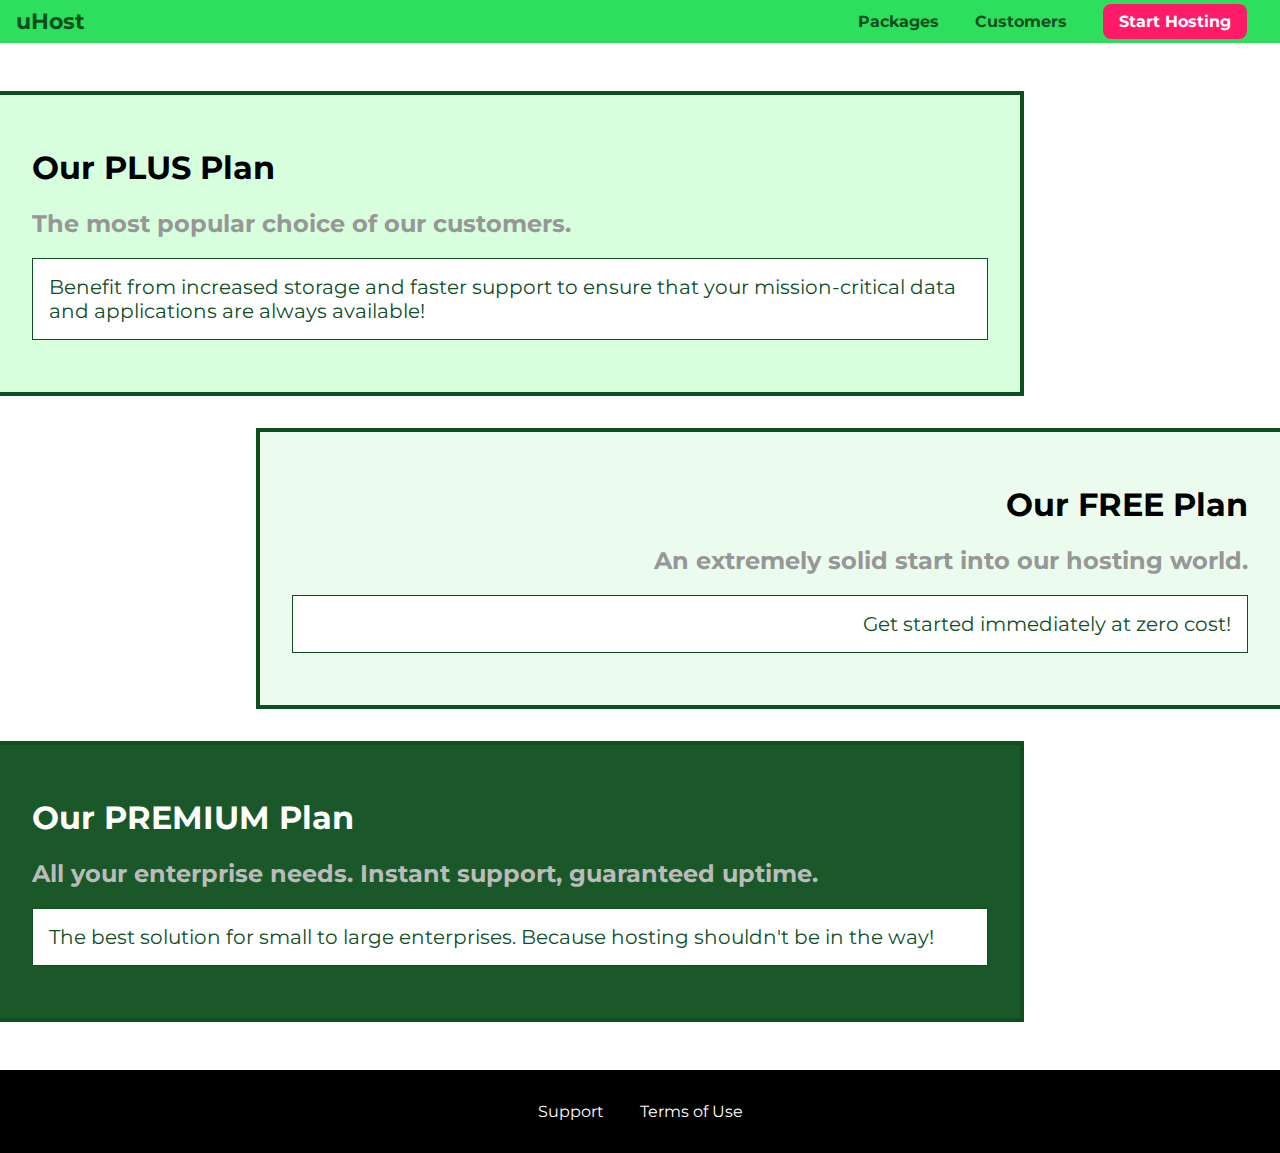
==== packages/index.html @ 02d94819 "Modulo 5 finalizado" ====
<!DOCTYPE html>
<html lang="pt-BR">

<head>
    <meta charset="UTF-8">
    <meta http-equiv="X-UA-Compatible" content="IE=edge">
    <title>uHost</title>
    <link rel="shortcut icon" href="favicon.png">
    <link href="http://fonts.googleapis.com/css?family=Montserrat:400,700" rel="stylesheet">
    <link rel="stylesheet" href="../shared.css">
    <link rel="stylesheet" href="packages.css">
</head>

<body>
    <header class="main-header">
        <div>
            <a href="../index.html" class="main-header_brand">
                uHost
            </a>
        </div>
        <nav class="main-nav">
            <ul class="main-nav_items">
                <li class="main-nav_item">
                    <a href="index.html">Packages</a>
                </li>
                <li class="main-nav_item">
                    <a href="../customers/index.html">Customers</a>
                </li>
                <li class="main-nav_item main-nav_item--cta">
                    <a href="../start-hosting/index.html">Start Hosting</a>
                </li>
            </ul>
        </nav>
    </header>
    
    <main>
        <section class="package" id="plus">
            <a href="#">
                <h1 class="package__title">Our PLUS Plan</h1>
                <h2 class="package__subtitle">The most popular choice of our customers.</h2>
                <p class="package__info">Benefit from increased storage and faster support to ensure that your mission-critical data and applications
                    are always available!</p>
            </a>
        </section>
        <section class="package" id="free">
            <a href="#">
                <h1 class="package__title">Our FREE Plan</h1>
                <h2 class="package__subtitle">An extremely solid start into our hosting world.</h2>
                <p class="package__info">Get started immediately at zero cost!</p>
            </a>
        </section>
        <div class="clearfix"></div>
        <section class="package" id="premium">
            <a href="#">
                <h1 class="package__title">Our PREMIUM Plan</h1>
                <h2 class="package__subtitle">All your enterprise needs. Instant support, guaranteed uptime. </h2>
                <p class="package__info">The best solution for small to large enterprises. Because hosting shouldn't be in the way!</p>
            </a>
        </section>
    </main>
    <footer class="main-footer">
        <nav>
            <ul class="main-footer__links">
                <li class="main-footer__link">
                    <a href="#">Support</a>
                </li>
                <li class="main-footer__link">
                    <a href="#">Terms of Use</a>
                </li>
            </ul>
        </nav>
    </footer>
</body>

</html>
---- shared.css ----
* {
    box-sizing: border-box;
}

body {
    font-family: 'Montserrat',sans-serif;
    margin: 0;
}

.main-header {
    width: 100%;
    background: #2ddf5c;
    padding: 8px 16px;
}

.main-header > div {
    display: inline-block;
    vertical-align: middle;
}

.main-header_brand {
    color: #0e4f1f;
    text-decoration: none;
    font-weight: bold;
    font-size: 22px;
}

.main-nav {
    display: inline-block;
    text-align: right;
    width: calc(100% - 74px);
    vertical-align: middle;
}

.main-nav_items {
    margin: 0;
    padding: 0;
    list-style: none;
} 

.main-nav_item {
    display: inline-block;
    margin: 0 16px;
}

.main-nav_item a {
    text-decoration: none;
    color: #0e4f1f;
    font-weight: bold;
    padding: 3px 0;
}

.main-nav_item a:hover,
.main-nav_item a:active {
    color: white;
    border-bottom: 5px solid white;
}

.main-nav_item--cta a {
    color: white;
    background: #ff1b68;
    padding: 8px 16px;
    border-radius: 8px;
}

.main-nav_item--cta a:hover,
.main-nav_item--cta a:active {
    color: #ff1b68;
    background: white;
    border: none;
}

.main-footer {
    background: black;
    padding: 32px;
    margin-top: 48px;
}

.main-footer__links {
    list-style: none;
    margin: 0;
    padding: 0;
    text-align: center;
}

.main-footer__link {
    display: inline-block;
    margin: 0 16px;
}

.main-footer__link a {
    color: white;
    text-decoration: none;
}

.main-footer a:hover,
.main-footer a:active {
    color: #ccc;
}

.button {
    background: #0e4f1f;
    color: white;
    font: inherit;
    border: 1.5px solid #0e4f1f;
    padding: 8px;
    border-radius: 8px;
    font-weight: bold;
    cursor: pointer;
}

.button:hover,
.button:active {
    background: white;
    color: #0e4f1f;
}

.button:focus {
    outline: none;
}
---- packages/packages.css ----
main {
    padding-top: 32px;
}

.package {
    width: 80%;
    margin: 16px 0;
    border: 4px solid #0e4f1f;
    border-left: none;
}

.package:hover,
.package:active {
    box-shadow: 2px 2px 4px rgba(0,0,0,0.5);
    border-color: #ff5454;
}

.package a {
    text-decoration: none;
    color: inherit;
    display: block;
    padding: 32px;
}

.package__subtitle {
    color: #979797;
}

.package__info {
    padding: 16px;
    border: 1px solid #0e4f1f;
    font-size: 20px;
    color: #0e4f1f;
    background: white;
}

.clearfix {
    clear: both;
}

#plus {
    background: rgba(213, 255, 220, 0.95);
}

#free {
    background: rgba(234, 252, 237, 0.95);
    float: right;
    border-right: none;
    border-left: 4px solid #0e4f1f;
    text-align: right;
}

#free:hover,
#free:active {
    box-shadow: 2px 2px 4px 4px rgba(0,0,0,0.5);
    border-color: #ff5454;
}

#premium {
    background: rgba(14, 79, 31, 0.95);
}

#premium .package__title {
    color: white;
}

#premium .package__subtitle {
    color: #bbb;
}
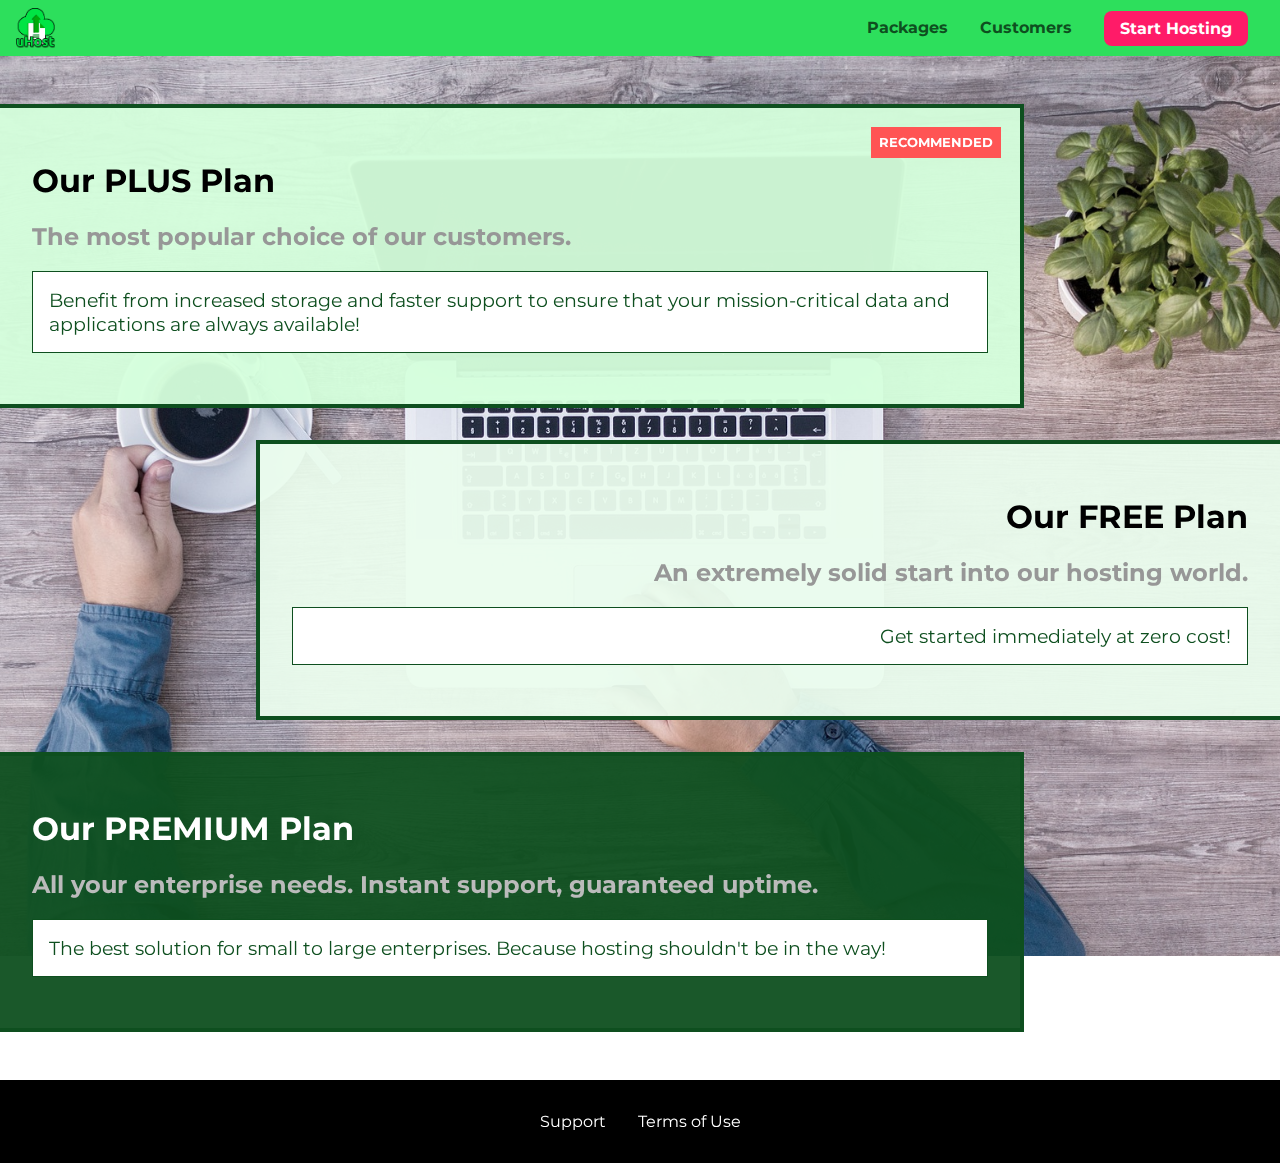
==== commit bc2b7922: "Adding Flexbox" ====
--- a/packages/index.html
+++ b/packages/index.html
@@ -1,42 +1,62 @@
 <!DOCTYPE html>
-<html lang="pt-BR">
+<html lang="en">
 
 <head>
     <meta charset="UTF-8">
-    <meta http-equiv="X-UA-Compatible" content="IE=edge">
+    <meta http-equiv="X-UA-Compatible" content="ie=edge">
+    <meta name="viewport" content="width=device-width, initial-scale=1.0">
     <title>uHost</title>
-    <link rel="shortcut icon" href="favicon.png">
-    <link href="http://fonts.googleapis.com/css?family=Montserrat:400,700" rel="stylesheet">
+    <link rel="shortcut icon" href="../favicon.png">
     <link rel="stylesheet" href="../shared.css">
     <link rel="stylesheet" href="packages.css">
 </head>
 
 <body>
+    <div class="backdrop"></div>
+    <div class="background"></div>
     <header class="main-header">
         <div>
-            <a href="../index.html" class="main-header_brand">
-                uHost
+            <button class="toggle-button">
+                <span class="toggle-button__bar"></span>
+                <span class="toggle-button__bar"></span>
+                <span class="toggle-button__bar"></span>
+            </button>
+            <a href="../index.html" class="main-header__brand">
+                <img src="../images/uhost-icon.png" alt="uHost - Your favorite hosting company">
             </a>
         </div>
         <nav class="main-nav">
-            <ul class="main-nav_items">
-                <li class="main-nav_item">
+            <ul class="main-nav__items">
+                <li class="main-nav__item">
                     <a href="index.html">Packages</a>
                 </li>
-                <li class="main-nav_item">
+                <li class="main-nav__item">
                     <a href="../customers/index.html">Customers</a>
                 </li>
-                <li class="main-nav_item main-nav_item--cta">
+                <li class="main-nav__item main-nav__item--cta">
                     <a href="../start-hosting/index.html">Start Hosting</a>
                 </li>
             </ul>
         </nav>
     </header>
-    
+    <nav class="mobile-nav">
+        <ul class="mobile-nav__items">
+            <li class="mobile-nav__item">
+                <a href="index.html">Packages</a>
+            </li>
+            <li class="mobile-nav__item">
+                <a href="../customers/index.html">Customers</a>
+            </li>
+            <li class="mobile-nav__item mobile-nav__item--cta">
+                <a href="../start-hosting/index.html">Start Hosting</a>
+            </li>
+        </ul>
+    </nav>
     <main>
         <section class="package" id="plus">
             <a href="#">
                 <h1 class="package__title">Our PLUS Plan</h1>
+                <h2 class="package__badge">RECOMMENDED</h2>
                 <h2 class="package__subtitle">The most popular choice of our customers.</h2>
                 <p class="package__info">Benefit from increased storage and faster support to ensure that your mission-critical data and applications
                     are always available!</p>
@@ -70,6 +90,7 @@
             </ul>
         </nav>
     </footer>
+    <script src="../shared.js"></script>
 </body>
 
 </html>--- a/shared.css
+++ b/shared.css
@@ -1,120 +1,235 @@
+@import url('https://fonts.googleapis.com/css?family=Roboto:100,400,900');
+@import url('https://fonts.googleapis.com/css?family=Anton');
+@import url('https://fonts.googleapis.com/css?family=Montserrat:400,700');
+
 * {
-    box-sizing: border-box;
+  box-sizing: border-box;
 }
 
 body {
-    font-family: 'Montserrat',sans-serif;
-    margin: 0;
+  font-family: "Montserrat", sans-serif;
+  margin: 0;
+}
+
+main {
+  min-height: calc(100vh - 3.5rem - 8rem);
+  margin-top: 3.5rem;
+}
+
+.backdrop {
+  position: fixed;
+  display: none;
+  top: 0;
+  left: 0;
+  z-index: 100;
+  width: 100vw;
+  height: 100vh;
+  background: rgba(0, 0, 0, 0.5);
 }
 
 .main-header {
-    width: 100%;
-    background: #2ddf5c;
-    padding: 8px 16px;
-}
-
-.main-header > div {
-    display: inline-block;
-    vertical-align: middle;
-}
-
-.main-header_brand {
-    color: #0e4f1f;
-    text-decoration: none;
-    font-weight: bold;
-    font-size: 22px;
+  width: 100%;
+  position: fixed;
+  top: 0;
+  left: 0;
+  background: #2ddf5c;
+  padding: 0.5rem 1rem;
+  z-index: 1;
+  display: flex;
+  align-items: center;
+  justify-content: space-between;
+}
+
+.toggle-button {
+  width: 3rem;
+  background: transparent;
+  border: none;
+  cursor: pointer;
+  padding-top: 0;
+  padding-bottom: 0;
+  vertical-align: middle;
+}
+
+.toggle-button:focus {
+  outline: none;
+}
+
+.toggle-button__bar {
+  width: 100%;
+  height: 0.2rem;
+  background: black;
+  display: block;
+  margin: 0.6rem 0;
+}
+
+.main-header__brand {
+  color: #0e4f1f;
+  text-decoration: none;
+  font-weight: bold;
+  /* width: 20px; */
+}
+
+.main-header__brand img {
+  height: 2.5rem;
+  vertical-align: middle;
+  /* width: 100%; */
 }
 
 .main-nav {
-    display: inline-block;
-    text-align: right;
-    width: calc(100% - 74px);
-    vertical-align: middle;
-}
-
-.main-nav_items {
-    margin: 0;
-    padding: 0;
-    list-style: none;
-} 
-
-.main-nav_item {
-    display: inline-block;
-    margin: 0 16px;
-}
-
-.main-nav_item a {
-    text-decoration: none;
-    color: #0e4f1f;
-    font-weight: bold;
-    padding: 3px 0;
-}
-
-.main-nav_item a:hover,
-.main-nav_item a:active {
-    color: white;
-    border-bottom: 5px solid white;
-}
-
-.main-nav_item--cta a {
-    color: white;
-    background: #ff1b68;
-    padding: 8px 16px;
-    border-radius: 8px;
-}
-
-.main-nav_item--cta a:hover,
-.main-nav_item--cta a:active {
-    color: #ff1b68;
-    background: white;
-    border: none;
+  display: none;
+}
+
+.main-nav__items {
+  margin: 0;
+  padding: 0;
+  list-style: none;
+  display: flex;
+}
+
+.main-nav__item {
+  margin: 0 1rem;
+}
+
+.main-nav__item a,
+.mobile-nav__item a {
+  text-decoration: none;
+  color: #0e4f1f;
+  font-weight: bold;
+  padding: 0.2rem 0;
+}
+
+.main-nav__item a:hover,
+.main-nav__item a:active {
+  color: white;
+  border-bottom: 5px solid white;
+}
+
+.main-nav__item--cta a,
+.mobile-nav__item--cta a {
+  color: white;
+  background: #ff1b68;
+  padding: 0.5rem 1rem;
+  border-radius: 8px;
+}
+
+.main-nav__item--cta a:hover,
+.main-nav__item--cta a:active,
+.mobile-nav__item--cta a:hover,
+.mobile-nav__item--cta a:active {
+  color: #ff1b68;
+  background: white;
+  border: none;
+}
+
+@media (min-width: 40rem) {
+  .toggle-button {
+    display: none;
+  }
+
+  .main-nav {
+    display: flex;
+  }
 }
 
 .main-footer {
-    background: black;
-    padding: 32px;
-    margin-top: 48px;
+  background: black;
+  padding: 2rem;
+  margin-top: 3rem;
 }
 
 .main-footer__links {
-    list-style: none;
-    margin: 0;
-    padding: 0;
-    text-align: center;
+  list-style: none;
+  margin: 0;
+  padding: 0;
+  display: flex;
+  flex-direction: column;
+  align-items: center;
 }
 
 .main-footer__link {
-    display: inline-block;
-    margin: 0 16px;
+  margin: 0.5rem 0;
 }
 
 .main-footer__link a {
-    color: white;
-    text-decoration: none;
-}
-
-.main-footer a:hover,
-.main-footer a:active {
-    color: #ccc;
+  color: white;
+  text-decoration: none;
+}
+
+.main-footer__link a:hover,
+.main-footer__link a:active {
+  color: #ccc;
+}
+
+.mobile-nav {
+  display: none;
+  position: fixed;
+  z-index: 101;
+  top: 0;
+  left: 0;
+  background: white;
+  width: 80%;
+  height: 100vh;
+}
+
+.mobile-nav__items {
+  width: 90%;
+  height: 100%;
+  list-style: none;
+  margin: 0 auto;
+  padding: 0;
+  display: flex;
+  flex-direction: column;
+  justify-content: center;
+  align-items: center;
+}
+
+.mobile-nav__item {
+  margin: 1rem 0;
+}
+
+.mobile-nav__item a {
+  font-size: 1.5rem;
 }
 
 .button {
-    background: #0e4f1f;
-    color: white;
-    font: inherit;
-    border: 1.5px solid #0e4f1f;
-    padding: 8px;
-    border-radius: 8px;
-    font-weight: bold;
-    cursor: pointer;
+  background: #0e4f1f;
+  color: white;
+  font: inherit;
+  border: 1.5px solid #0e4f1f;
+  padding: 0.5rem;
+  border-radius: 8px;
+  font-weight: bold;
+  cursor: pointer;
 }
 
 .button:hover,
 .button:active {
-    background: white;
-    color: #0e4f1f;
+  background: white;
+  color: #0e4f1f;
 }
 
 .button:focus {
-    outline: none;
-}+  outline: none;
+}
+
+.button[disabled] {
+  cursor: not-allowed;
+  border: #a1a1a1;
+  background: #ccc;
+  color: #a1a1a1;
+} 
+
+.open {
+    display: block !important;
+}
+
+@media (min-width: 40rem) {
+  .main-footer__link {
+    margin: 0 1rem;
+  }
+
+  .main-footer__links {
+    flex-direction: row;
+    justify-content: center;
+  }
+}
--- a/packages/packages.css
+++ b/packages/packages.css
@@ -1,25 +1,58 @@
+@font-face {
+    font-family: "AnonymousPro";
+    src: url("anonymousPro-Regular.ttf") format("truetype");
+}
+
+@font-face {
+    font-family: "AnonymousPro";
+    src: url("anonymousPro-Bold.ttf");
+    font-weight: 700;
+}
+
 main {
-    padding-top: 32px;
+    padding-top: 2rem;
+}
+
+.background {
+    background: url("../images/plans-background.jpg") center/cover;
+    filter: grayscale(40%);
+    width: 100vw;
+    height: 100vh;
+    position: fixed;
+    z-index: -1;
 }
 
 .package {
     width: 80%;
-    margin: 16px 0;
+    margin: 1rem 0;
     border: 4px solid #0e4f1f;
     border-left: none;
+    position: relative;
 }
 
 .package:hover,
 .package:active {
     box-shadow: 2px 2px 4px rgba(0,0,0,0.5);
     border-color: #ff5454;
+    /* border-color: #ff5454 !important; */
 }
 
 .package a {
     text-decoration: none;
     color: inherit;
     display: block;
-    padding: 32px;
+    padding: 2rem;
+}
+
+.package__badge {
+    position: absolute;
+    top: 0;
+    right: 0;
+    margin: 1.2rem;
+    font-size: 0.8rem;
+    color: white;
+    background: #ff5454;
+    padding: 0.5rem;
 }
 
 .package__subtitle {
@@ -27,11 +60,12 @@
 }
 
 .package__info {
-    padding: 16px;
+    padding: 1rem;
     border: 1px solid #0e4f1f;
-    font-size: 20px;
     color: #0e4f1f;
     background: white;
+    font-size: 1.2rem;
+    /* font-style font-variant font-weight font-size/line-height font-family*/
 }
 
 .clearfix {
@@ -52,8 +86,7 @@
 
 #free:hover,
 #free:active {
-    box-shadow: 2px 2px 4px 4px rgba(0,0,0,0.5);
-    border-color: #ff5454;
+    border-left-color: #ff5454;
 }
 
 #premium {
@@ -66,4 +99,27 @@
 
 #premium .package__subtitle {
     color: #bbb;
+}
+
+@media (min-width: 40rem) {
+    main {
+      max-width: 1500px;
+      margin-left: auto;
+      margin-right: auto;
+    }
+}
+
+@media (min-width: 1500px) {
+    .package {
+      border-left: 4px solid #0e4f1f;
+    }
+
+    #free {
+      border-right: 4px solid #0e4f1f;
+    }
+
+    #free:hover,
+    #free:active {
+      border-right-color: #ff5454;
+    }
 }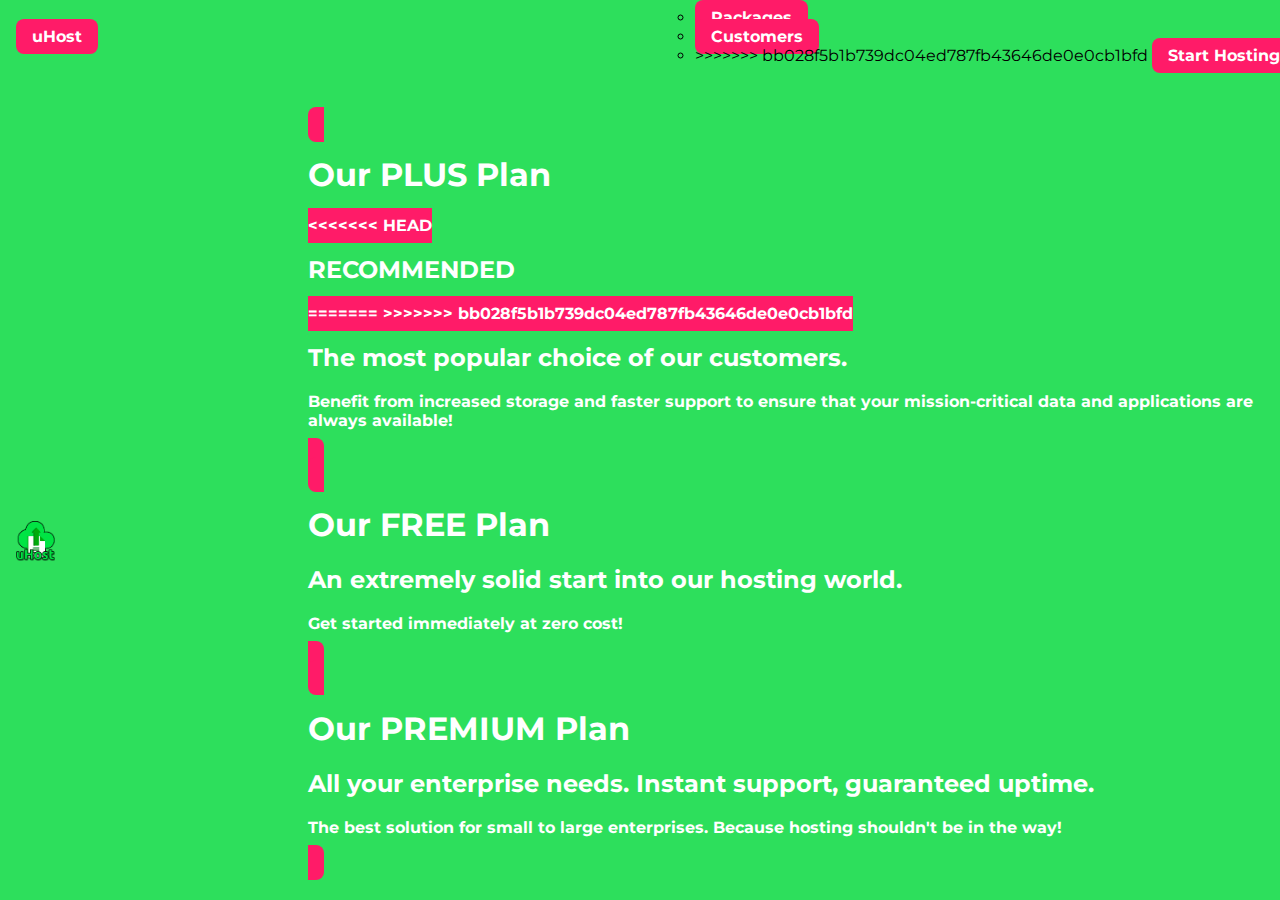
==== commit ac66bd46: "XZCMerge branch 'master' of https://github.com/luisnascimentoss/Curso-CSS-Udemy" ====
--- a/packages/index.html
+++ b/packages/index.html
@@ -1,4 +1,5 @@
 <!DOCTYPE html>
+<<<<<<< HEAD
 <html lang="en">
 
 <head>
@@ -7,11 +8,22 @@
     <meta name="viewport" content="width=device-width, initial-scale=1.0">
     <title>uHost</title>
     <link rel="shortcut icon" href="../favicon.png">
+=======
+<html lang="pt-BR">
+
+<head>
+    <meta charset="UTF-8">
+    <meta http-equiv="X-UA-Compatible" content="IE=edge">
+    <title>uHost</title>
+    <link rel="shortcut icon" href="favicon.png">
+    <link href="http://fonts.googleapis.com/css?family=Montserrat:400,700" rel="stylesheet">
+>>>>>>> bb028f5b1b739dc04ed787fb43646de0e0cb1bfd
     <link rel="stylesheet" href="../shared.css">
     <link rel="stylesheet" href="packages.css">
 </head>
 
 <body>
+<<<<<<< HEAD
     <div class="backdrop"></div>
     <div class="background"></div>
     <header class="main-header">
@@ -34,11 +46,29 @@
                     <a href="../customers/index.html">Customers</a>
                 </li>
                 <li class="main-nav__item main-nav__item--cta">
+=======
+    <header class="main-header">
+        <div>
+            <a href="../index.html" class="main-header_brand">
+                uHost
+            </a>
+        </div>
+        <nav class="main-nav">
+            <ul class="main-nav_items">
+                <li class="main-nav_item">
+                    <a href="index.html">Packages</a>
+                </li>
+                <li class="main-nav_item">
+                    <a href="../customers/index.html">Customers</a>
+                </li>
+                <li class="main-nav_item main-nav_item--cta">
+>>>>>>> bb028f5b1b739dc04ed787fb43646de0e0cb1bfd
                     <a href="../start-hosting/index.html">Start Hosting</a>
                 </li>
             </ul>
         </nav>
     </header>
+<<<<<<< HEAD
     <nav class="mobile-nav">
         <ul class="mobile-nav__items">
             <li class="mobile-nav__item">
@@ -52,11 +82,17 @@
             </li>
         </ul>
     </nav>
+=======
+    
+>>>>>>> bb028f5b1b739dc04ed787fb43646de0e0cb1bfd
     <main>
         <section class="package" id="plus">
             <a href="#">
                 <h1 class="package__title">Our PLUS Plan</h1>
+<<<<<<< HEAD
                 <h2 class="package__badge">RECOMMENDED</h2>
+=======
+>>>>>>> bb028f5b1b739dc04ed787fb43646de0e0cb1bfd
                 <h2 class="package__subtitle">The most popular choice of our customers.</h2>
                 <p class="package__info">Benefit from increased storage and faster support to ensure that your mission-critical data and applications
                     are always available!</p>
@@ -90,7 +126,10 @@
             </ul>
         </nav>
     </footer>
+<<<<<<< HEAD
     <script src="../shared.js"></script>
+=======
+>>>>>>> bb028f5b1b739dc04ed787fb43646de0e0cb1bfd
 </body>
 
 </html>--- a/shared.css
+++ b/shared.css
@@ -1,3 +1,4 @@
+<<<<<<< HEAD
 @import url('https://fonts.googleapis.com/css?family=Roboto:100,400,900');
 @import url('https://fonts.googleapis.com/css?family=Anton');
 @import url('https://fonts.googleapis.com/css?family=Montserrat:400,700');
@@ -200,10 +201,122 @@
   border-radius: 8px;
   font-weight: bold;
   cursor: pointer;
+=======
+* {
+    box-sizing: border-box;
+}
+
+body {
+    font-family: 'Montserrat',sans-serif;
+    margin: 0;
+}
+
+.main-header {
+    width: 100%;
+    background: #2ddf5c;
+    padding: 8px 16px;
+}
+
+.main-header > div {
+    display: inline-block;
+    vertical-align: middle;
+}
+
+.main-header_brand {
+    color: #0e4f1f;
+    text-decoration: none;
+    font-weight: bold;
+    font-size: 22px;
+}
+
+.main-nav {
+    display: inline-block;
+    text-align: right;
+    width: calc(100% - 74px);
+    vertical-align: middle;
+}
+
+.main-nav_items {
+    margin: 0;
+    padding: 0;
+    list-style: none;
+} 
+
+.main-nav_item {
+    display: inline-block;
+    margin: 0 16px;
+}
+
+.main-nav_item a {
+    text-decoration: none;
+    color: #0e4f1f;
+    font-weight: bold;
+    padding: 3px 0;
+}
+
+.main-nav_item a:hover,
+.main-nav_item a:active {
+    color: white;
+    border-bottom: 5px solid white;
+}
+
+.main-nav_item--cta a {
+    color: white;
+    background: #ff1b68;
+    padding: 8px 16px;
+    border-radius: 8px;
+}
+
+.main-nav_item--cta a:hover,
+.main-nav_item--cta a:active {
+    color: #ff1b68;
+    background: white;
+    border: none;
+}
+
+.main-footer {
+    background: black;
+    padding: 32px;
+    margin-top: 48px;
+}
+
+.main-footer__links {
+    list-style: none;
+    margin: 0;
+    padding: 0;
+    text-align: center;
+}
+
+.main-footer__link {
+    display: inline-block;
+    margin: 0 16px;
+}
+
+.main-footer__link a {
+    color: white;
+    text-decoration: none;
+}
+
+.main-footer a:hover,
+.main-footer a:active {
+    color: #ccc;
+}
+
+.button {
+    background: #0e4f1f;
+    color: white;
+    font: inherit;
+    border: 1.5px solid #0e4f1f;
+    padding: 8px;
+    border-radius: 8px;
+    font-weight: bold;
+    cursor: pointer;
+>>>>>>> bb028f5b1b739dc04ed787fb43646de0e0cb1bfd
 }
 
 .button:hover,
 .button:active {
+<<<<<<< HEAD
   background: white;
   color: #0e4f1f;
 }
@@ -233,3 +346,12 @@
     justify-content: center;
   }
 }
+=======
+    background: white;
+    color: #0e4f1f;
+}
+
+.button:focus {
+    outline: none;
+}
+>>>>>>> bb028f5b1b739dc04ed787fb43646de0e0cb1bfd
--- a/packages/packages.css
+++ b/packages/packages.css
@@ -1,3 +1,4 @@
+<<<<<<< HEAD
 @font-face {
     font-family: "AnonymousPro";
     src: url("anonymousPro-Regular.ttf") format("truetype");
@@ -20,27 +21,41 @@
     height: 100vh;
     position: fixed;
     z-index: -1;
+=======
+main {
+    padding-top: 32px;
+>>>>>>> bb028f5b1b739dc04ed787fb43646de0e0cb1bfd
 }
 
 .package {
     width: 80%;
+<<<<<<< HEAD
     margin: 1rem 0;
     border: 4px solid #0e4f1f;
     border-left: none;
     position: relative;
+=======
+    margin: 16px 0;
+    border: 4px solid #0e4f1f;
+    border-left: none;
+>>>>>>> bb028f5b1b739dc04ed787fb43646de0e0cb1bfd
 }
 
 .package:hover,
 .package:active {
     box-shadow: 2px 2px 4px rgba(0,0,0,0.5);
     border-color: #ff5454;
+<<<<<<< HEAD
     /* border-color: #ff5454 !important; */
+=======
+>>>>>>> bb028f5b1b739dc04ed787fb43646de0e0cb1bfd
 }
 
 .package a {
     text-decoration: none;
     color: inherit;
     display: block;
+<<<<<<< HEAD
     padding: 2rem;
 }
 
@@ -53,6 +68,9 @@
     color: white;
     background: #ff5454;
     padding: 0.5rem;
+=======
+    padding: 32px;
+>>>>>>> bb028f5b1b739dc04ed787fb43646de0e0cb1bfd
 }
 
 .package__subtitle {
@@ -60,12 +78,20 @@
 }
 
 .package__info {
+<<<<<<< HEAD
     padding: 1rem;
     border: 1px solid #0e4f1f;
     color: #0e4f1f;
     background: white;
     font-size: 1.2rem;
     /* font-style font-variant font-weight font-size/line-height font-family*/
+=======
+    padding: 16px;
+    border: 1px solid #0e4f1f;
+    font-size: 20px;
+    color: #0e4f1f;
+    background: white;
+>>>>>>> bb028f5b1b739dc04ed787fb43646de0e0cb1bfd
 }
 
 .clearfix {
@@ -86,7 +112,12 @@
 
 #free:hover,
 #free:active {
+<<<<<<< HEAD
     border-left-color: #ff5454;
+=======
+    box-shadow: 2px 2px 4px 4px rgba(0,0,0,0.5);
+    border-color: #ff5454;
+>>>>>>> bb028f5b1b739dc04ed787fb43646de0e0cb1bfd
 }
 
 #premium {
@@ -99,6 +130,7 @@
 
 #premium .package__subtitle {
     color: #bbb;
+<<<<<<< HEAD
 }
 
 @media (min-width: 40rem) {
@@ -122,4 +154,6 @@
     #free:active {
       border-right-color: #ff5454;
     }
+=======
+>>>>>>> bb028f5b1b739dc04ed787fb43646de0e0cb1bfd
 }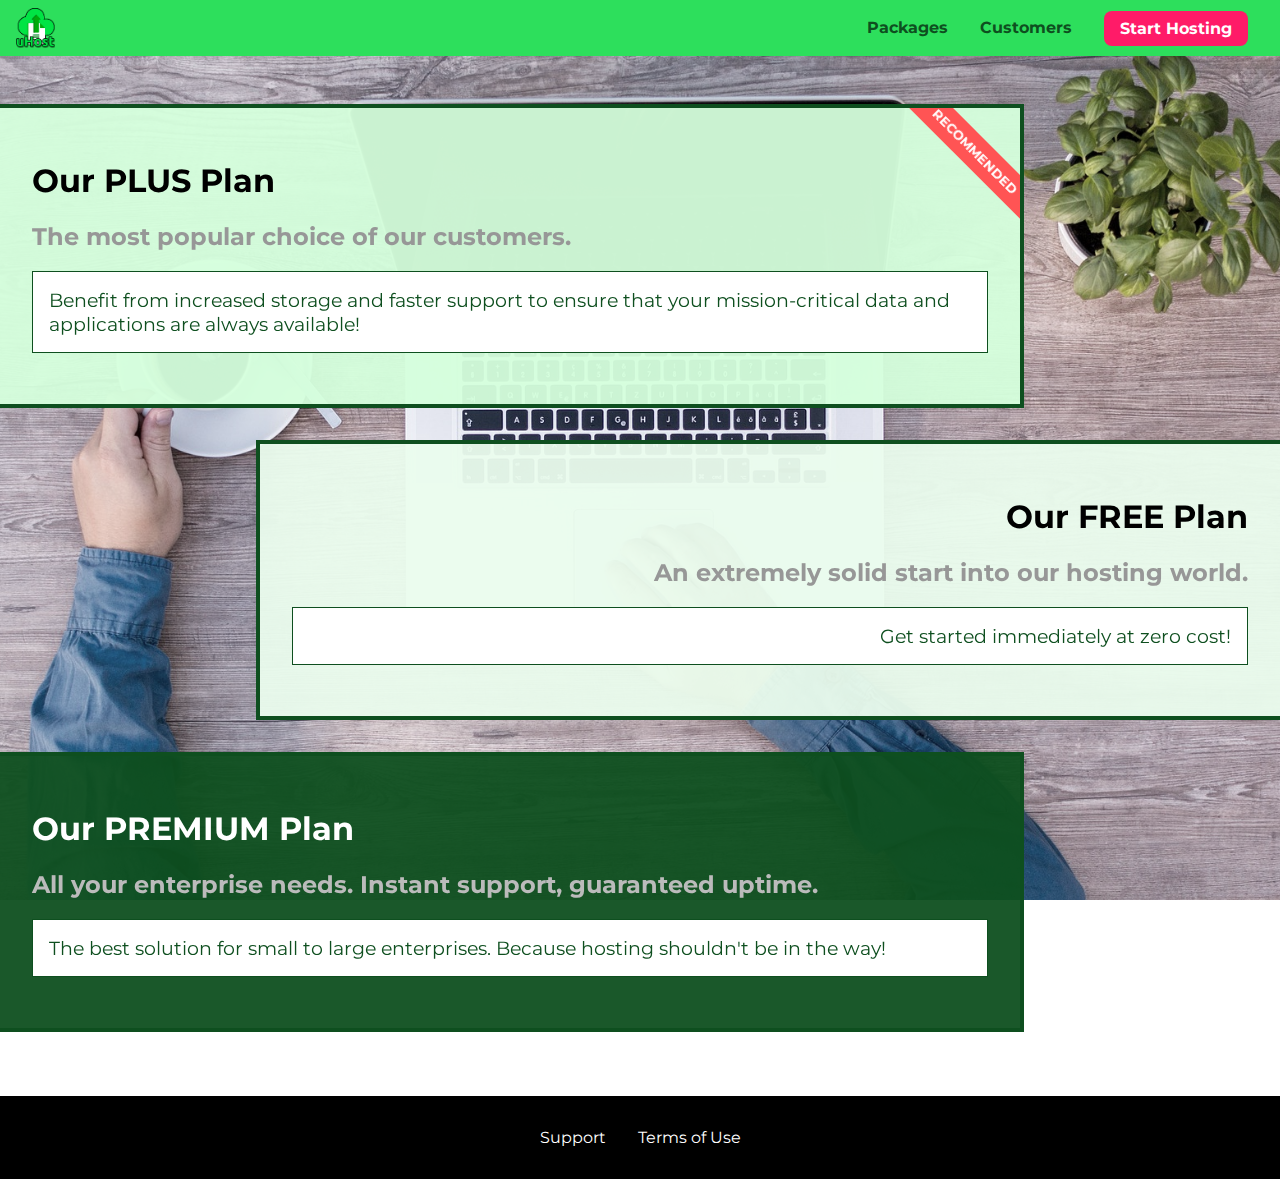
==== commit a8de74ce: "Corrigindo conflito" ====
--- a/packages/index.html
+++ b/packages/index.html
@@ -1,5 +1,4 @@
 <!DOCTYPE html>
-<<<<<<< HEAD
 <html lang="en">
 
 <head>
@@ -8,22 +7,11 @@
     <meta name="viewport" content="width=device-width, initial-scale=1.0">
     <title>uHost</title>
     <link rel="shortcut icon" href="../favicon.png">
-=======
-<html lang="pt-BR">
-
-<head>
-    <meta charset="UTF-8">
-    <meta http-equiv="X-UA-Compatible" content="IE=edge">
-    <title>uHost</title>
-    <link rel="shortcut icon" href="favicon.png">
-    <link href="http://fonts.googleapis.com/css?family=Montserrat:400,700" rel="stylesheet">
->>>>>>> bb028f5b1b739dc04ed787fb43646de0e0cb1bfd
     <link rel="stylesheet" href="../shared.css">
     <link rel="stylesheet" href="packages.css">
 </head>
 
 <body>
-<<<<<<< HEAD
     <div class="backdrop"></div>
     <div class="background"></div>
     <header class="main-header">
@@ -46,29 +34,11 @@
                     <a href="../customers/index.html">Customers</a>
                 </li>
                 <li class="main-nav__item main-nav__item--cta">
-=======
-    <header class="main-header">
-        <div>
-            <a href="../index.html" class="main-header_brand">
-                uHost
-            </a>
-        </div>
-        <nav class="main-nav">
-            <ul class="main-nav_items">
-                <li class="main-nav_item">
-                    <a href="index.html">Packages</a>
-                </li>
-                <li class="main-nav_item">
-                    <a href="../customers/index.html">Customers</a>
-                </li>
-                <li class="main-nav_item main-nav_item--cta">
->>>>>>> bb028f5b1b739dc04ed787fb43646de0e0cb1bfd
                     <a href="../start-hosting/index.html">Start Hosting</a>
                 </li>
             </ul>
         </nav>
     </header>
-<<<<<<< HEAD
     <nav class="mobile-nav">
         <ul class="mobile-nav__items">
             <li class="mobile-nav__item">
@@ -82,17 +52,11 @@
             </li>
         </ul>
     </nav>
-=======
-    
->>>>>>> bb028f5b1b739dc04ed787fb43646de0e0cb1bfd
     <main>
         <section class="package" id="plus">
             <a href="#">
                 <h1 class="package__title">Our PLUS Plan</h1>
-<<<<<<< HEAD
                 <h2 class="package__badge">RECOMMENDED</h2>
-=======
->>>>>>> bb028f5b1b739dc04ed787fb43646de0e0cb1bfd
                 <h2 class="package__subtitle">The most popular choice of our customers.</h2>
                 <p class="package__info">Benefit from increased storage and faster support to ensure that your mission-critical data and applications
                     are always available!</p>
@@ -126,10 +90,7 @@
             </ul>
         </nav>
     </footer>
-<<<<<<< HEAD
     <script src="../shared.js"></script>
-=======
->>>>>>> bb028f5b1b739dc04ed787fb43646de0e0cb1bfd
 </body>
 
 </html>--- a/shared.css
+++ b/shared.css
@@ -1,31 +1,54 @@
-<<<<<<< HEAD
 @import url('https://fonts.googleapis.com/css?family=Roboto:100,400,900');
 @import url('https://fonts.googleapis.com/css?family=Anton');
 @import url('https://fonts.googleapis.com/css?family=Montserrat:400,700');
 
+:root {
+  --dark-green: #0e4f1f;
+  --highlight-color: #ff1b68;
+}
+
 * {
   box-sizing: border-box;
+}
+
+html {
+  height: 100%;
 }
 
 body {
   font-family: "Montserrat", sans-serif;
   margin: 0;
+  padding-top: 3.5rem;
+}
+
+@supports (display: grid) {
+  body {
+    display: grid;
+    grid-template-rows: 3.5rem auto fit-content(8rem);
+    grid-template-areas: "header"
+                         "main"
+                         "footer";
+    padding-top: 0;
+    height: 100%;
+  }
 }
 
 main {
-  min-height: calc(100vh - 3.5rem - 8rem);
-  margin-top: 3.5rem;
+  /* grid-row: 2 / 3; */
+  grid-area: main;
 }
 
 .backdrop {
+  display: none;
   position: fixed;
-  display: none;
+  opacity: 0;
   top: 0;
   left: 0;
   z-index: 100;
   width: 100vw;
   height: 100vh;
   background: rgba(0, 0, 0, 0.5);
+  transition: opacity 0.2s linear;
 }
 
 .main-header {
@@ -35,7 +58,10 @@
   left: 0;
   background: #2ddf5c;
   padding: 0.5rem 1rem;
-  z-index: 1;
+  z-index: 60;
+  display: -webkit-box;
+  display: -ms-flexbox;
+  display: -webkit-flex;
   display: flex;
   align-items: center;
   justify-content: space-between;
@@ -94,7 +120,7 @@
 .main-nav__item a,
 .mobile-nav__item a {
   text-decoration: none;
-  color: #0e4f1f;
+  color: var(--dark-green);
   font-weight: bold;
   padding: 0.2rem 0;
 }
@@ -105,10 +131,14 @@
   border-bottom: 5px solid white;
 }
 
+.main-nav__item--cta {
+  animation: wiggle 400ms 3s 8 ease-out none;
+}
+
 .main-nav__item--cta a,
 .mobile-nav__item--cta a {
   color: white;
-  background: #ff1b68;
+  background: var(--highlight-color);
   padding: 0.5rem 1rem;
   border-radius: 8px;
 }
@@ -117,7 +147,7 @@
 .main-nav__item--cta a:active,
 .mobile-nav__item--cta a:hover,
 .mobile-nav__item--cta a:active {
-  color: #ff1b68;
+  color: var(--highlight-color);
   background: white;
   border: none;
 }
@@ -136,6 +166,8 @@
   background: black;
   padding: 2rem;
   margin-top: 3rem;
+  /* grid-row: 3 / 4; */
+  grid-area: footer;
 }
 
 .main-footer__links {
@@ -162,7 +194,7 @@
 }
 
 .mobile-nav {
-  display: none;
+  transform: translateX(-100%);
   position: fixed;
   z-index: 101;
   top: 0;
@@ -170,6 +202,7 @@
   background: white;
   width: 80%;
   height: 100vh;
+  transition: transform 300ms ease-out;
 }
 
 .mobile-nav__items {
@@ -193,132 +226,20 @@
 }
 
 .button {
-  background: #0e4f1f;
+  background: var(--dark-green, #0e4f1f);
   color: white;
   font: inherit;
-  border: 1.5px solid #0e4f1f;
+  border: 1.5px solid var(--dark-green);
   padding: 0.5rem;
   border-radius: 8px;
   font-weight: bold;
   cursor: pointer;
-=======
-* {
-    box-sizing: border-box;
-}
-
-body {
-    font-family: 'Montserrat',sans-serif;
-    margin: 0;
-}
-
-.main-header {
-    width: 100%;
-    background: #2ddf5c;
-    padding: 8px 16px;
-}
-
-.main-header > div {
-    display: inline-block;
-    vertical-align: middle;
-}
-
-.main-header_brand {
-    color: #0e4f1f;
-    text-decoration: none;
-    font-weight: bold;
-    font-size: 22px;
-}
-
-.main-nav {
-    display: inline-block;
-    text-align: right;
-    width: calc(100% - 74px);
-    vertical-align: middle;
-}
-
-.main-nav_items {
-    margin: 0;
-    padding: 0;
-    list-style: none;
-} 
-
-.main-nav_item {
-    display: inline-block;
-    margin: 0 16px;
-}
-
-.main-nav_item a {
-    text-decoration: none;
-    color: #0e4f1f;
-    font-weight: bold;
-    padding: 3px 0;
-}
-
-.main-nav_item a:hover,
-.main-nav_item a:active {
-    color: white;
-    border-bottom: 5px solid white;
-}
-
-.main-nav_item--cta a {
-    color: white;
-    background: #ff1b68;
-    padding: 8px 16px;
-    border-radius: 8px;
-}
-
-.main-nav_item--cta a:hover,
-.main-nav_item--cta a:active {
-    color: #ff1b68;
-    background: white;
-    border: none;
-}
-
-.main-footer {
-    background: black;
-    padding: 32px;
-    margin-top: 48px;
-}
-
-.main-footer__links {
-    list-style: none;
-    margin: 0;
-    padding: 0;
-    text-align: center;
-}
-
-.main-footer__link {
-    display: inline-block;
-    margin: 0 16px;
-}
-
-.main-footer__link a {
-    color: white;
-    text-decoration: none;
-}
-
-.main-footer a:hover,
-.main-footer a:active {
-    color: #ccc;
-}
-
-.button {
-    background: #0e4f1f;
-    color: white;
-    font: inherit;
-    border: 1.5px solid #0e4f1f;
-    padding: 8px;
-    border-radius: 8px;
-    font-weight: bold;
-    cursor: pointer;
->>>>>>> bb028f5b1b739dc04ed787fb43646de0e0cb1bfd
 }
 
 .button:hover,
 .button:active {
-<<<<<<< HEAD
   background: white;
-  color: #0e4f1f;
+  color: var(--dark-green);
 }
 
 .button:focus {
@@ -334,6 +255,8 @@
 
 .open {
     display: block !important;
+    opacity: 1 !important;
+    transform: translateY(0) !important;
 }
 
 @media (min-width: 40rem) {
@@ -346,12 +269,15 @@
     justify-content: center;
   }
 }
-=======
-    background: white;
-    color: #0e4f1f;
-}
-
-.button:focus {
-    outline: none;
-}
->>>>>>> bb028f5b1b739dc04ed787fb43646de0e0cb1bfd
+
+@keyframes wiggle {
+  0% {
+    transform: rotateZ(0);
+  }
+  50% {
+    transform: rotateZ(-10deg);
+  }
+  100% {
+    transform: rotateZ(10deg);
+  }
+}
--- a/packages/packages.css
+++ b/packages/packages.css
@@ -1,4 +1,3 @@
-<<<<<<< HEAD
 @font-face {
     font-family: "AnonymousPro";
     src: url("anonymousPro-Regular.ttf") format("truetype");
@@ -21,41 +20,29 @@
     height: 100vh;
     position: fixed;
     z-index: -1;
-=======
-main {
-    padding-top: 32px;
->>>>>>> bb028f5b1b739dc04ed787fb43646de0e0cb1bfd
 }
 
 .package {
     width: 80%;
-<<<<<<< HEAD
     margin: 1rem 0;
     border: 4px solid #0e4f1f;
     border-left: none;
     position: relative;
-=======
-    margin: 16px 0;
-    border: 4px solid #0e4f1f;
-    border-left: none;
->>>>>>> bb028f5b1b739dc04ed787fb43646de0e0cb1bfd
+    overflow: hidden;
 }
 
 .package:hover,
 .package:active {
     box-shadow: 2px 2px 4px rgba(0,0,0,0.5);
     border-color: #ff5454;
-<<<<<<< HEAD
     /* border-color: #ff5454 !important; */
-=======
->>>>>>> bb028f5b1b739dc04ed787fb43646de0e0cb1bfd
+    animation: push-up 1s ease-out forwards;
 }
 
 .package a {
     text-decoration: none;
     color: inherit;
     display: block;
-<<<<<<< HEAD
     padding: 2rem;
 }
 
@@ -63,14 +50,15 @@
     position: absolute;
     top: 0;
     right: 0;
-    margin: 1.2rem;
+    margin: 0;
     font-size: 0.8rem;
     color: white;
     background: #ff5454;
     padding: 0.5rem;
-=======
-    padding: 32px;
->>>>>>> bb028f5b1b739dc04ed787fb43646de0e0cb1bfd
+    transform: rotate(45deg) translate(3.5rem, -1rem);
+    transform-origin: center;
+    width: 12rem;
+    text-align: center;
 }
 
 .package__subtitle {
@@ -78,20 +66,12 @@
 }
 
 .package__info {
-<<<<<<< HEAD
     padding: 1rem;
     border: 1px solid #0e4f1f;
     color: #0e4f1f;
     background: white;
     font-size: 1.2rem;
     /* font-style font-variant font-weight font-size/line-height font-family*/
-=======
-    padding: 16px;
-    border: 1px solid #0e4f1f;
-    font-size: 20px;
-    color: #0e4f1f;
-    background: white;
->>>>>>> bb028f5b1b739dc04ed787fb43646de0e0cb1bfd
 }
 
 .clearfix {
@@ -112,12 +92,7 @@
 
 #free:hover,
 #free:active {
-<<<<<<< HEAD
     border-left-color: #ff5454;
-=======
-    box-shadow: 2px 2px 4px 4px rgba(0,0,0,0.5);
-    border-color: #ff5454;
->>>>>>> bb028f5b1b739dc04ed787fb43646de0e0cb1bfd
 }
 
 #premium {
@@ -130,7 +105,6 @@
 
 #premium .package__subtitle {
     color: #bbb;
-<<<<<<< HEAD
 }
 
 @media (min-width: 40rem) {
@@ -154,6 +128,18 @@
     #free:active {
       border-right-color: #ff5454;
     }
-=======
->>>>>>> bb028f5b1b739dc04ed787fb43646de0e0cb1bfd
+}
+
+@keyframes push-up {
+    0% {
+        transform: translateY(0);
+    }
+
+    33% {
+        transform: translateY(-1.5rem);
+    }
+    
+    100% {
+        transform: translateY(-1rem);
+    }
 }